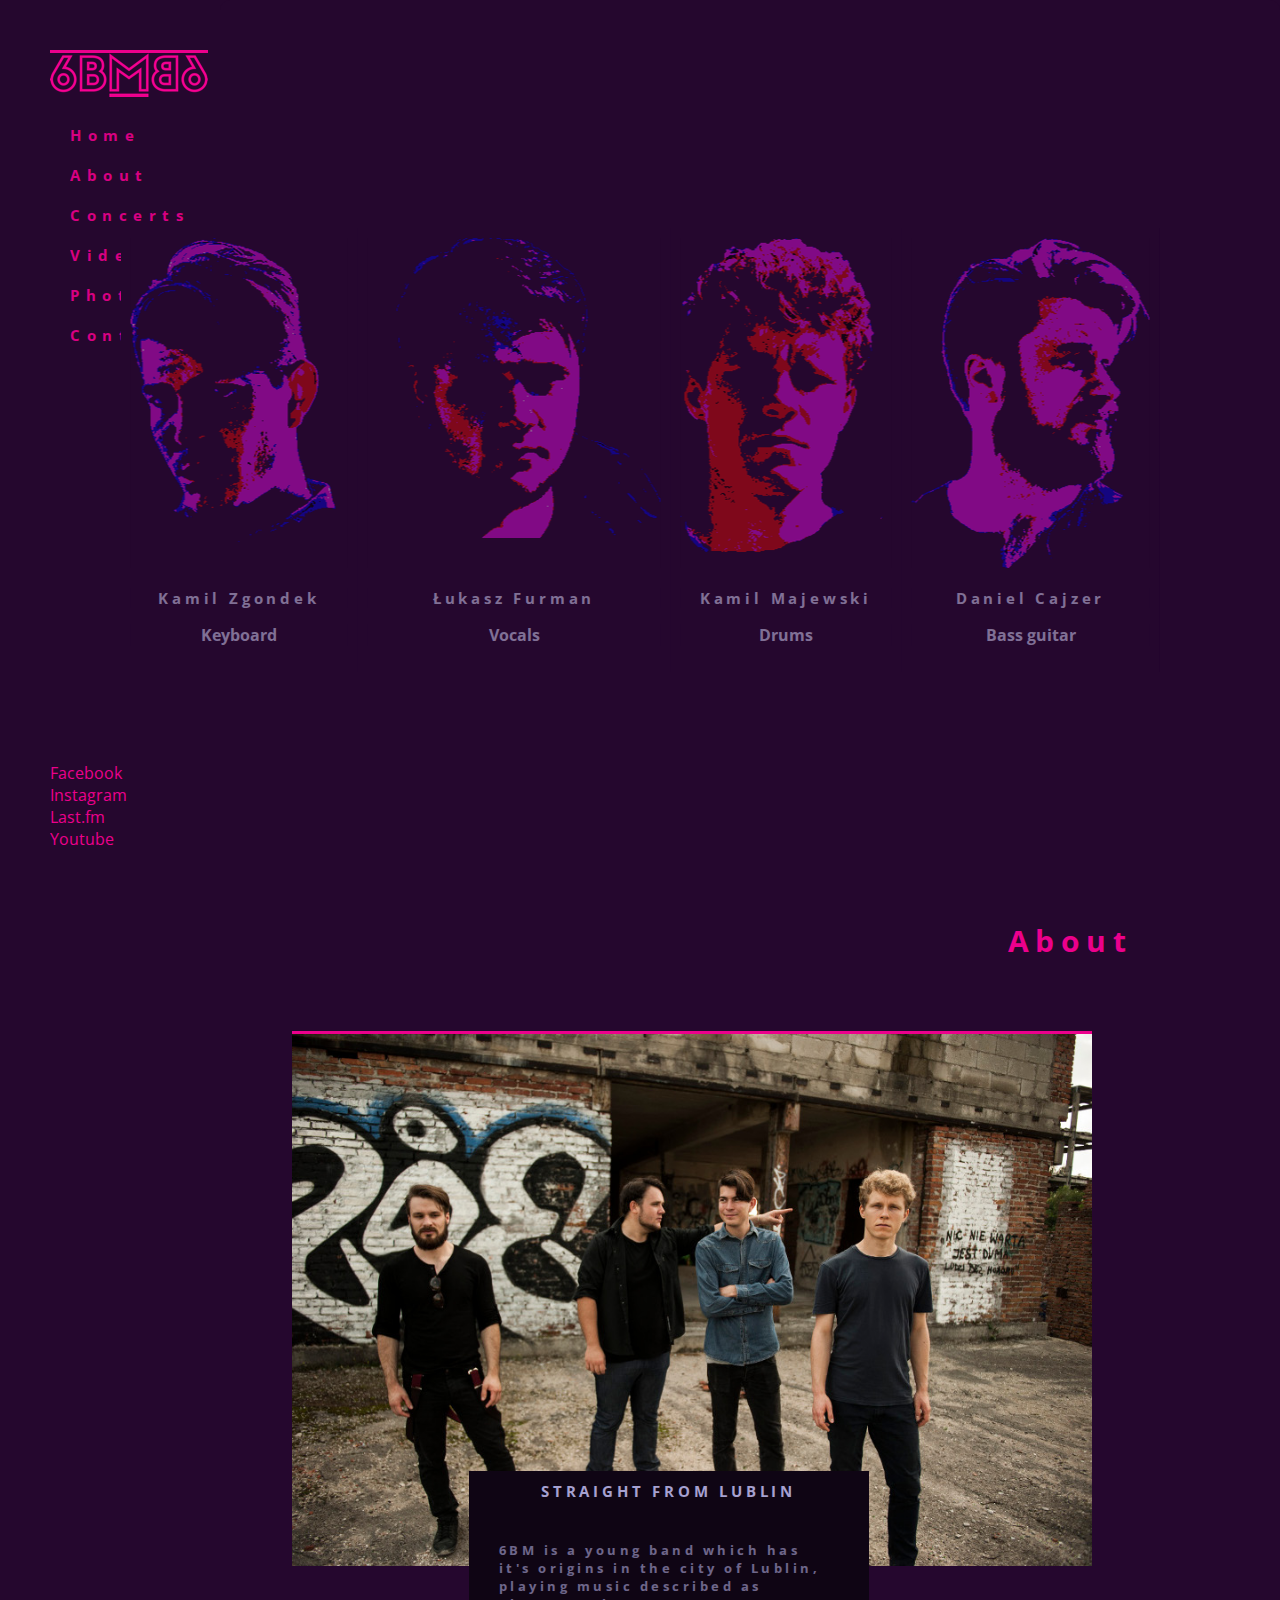
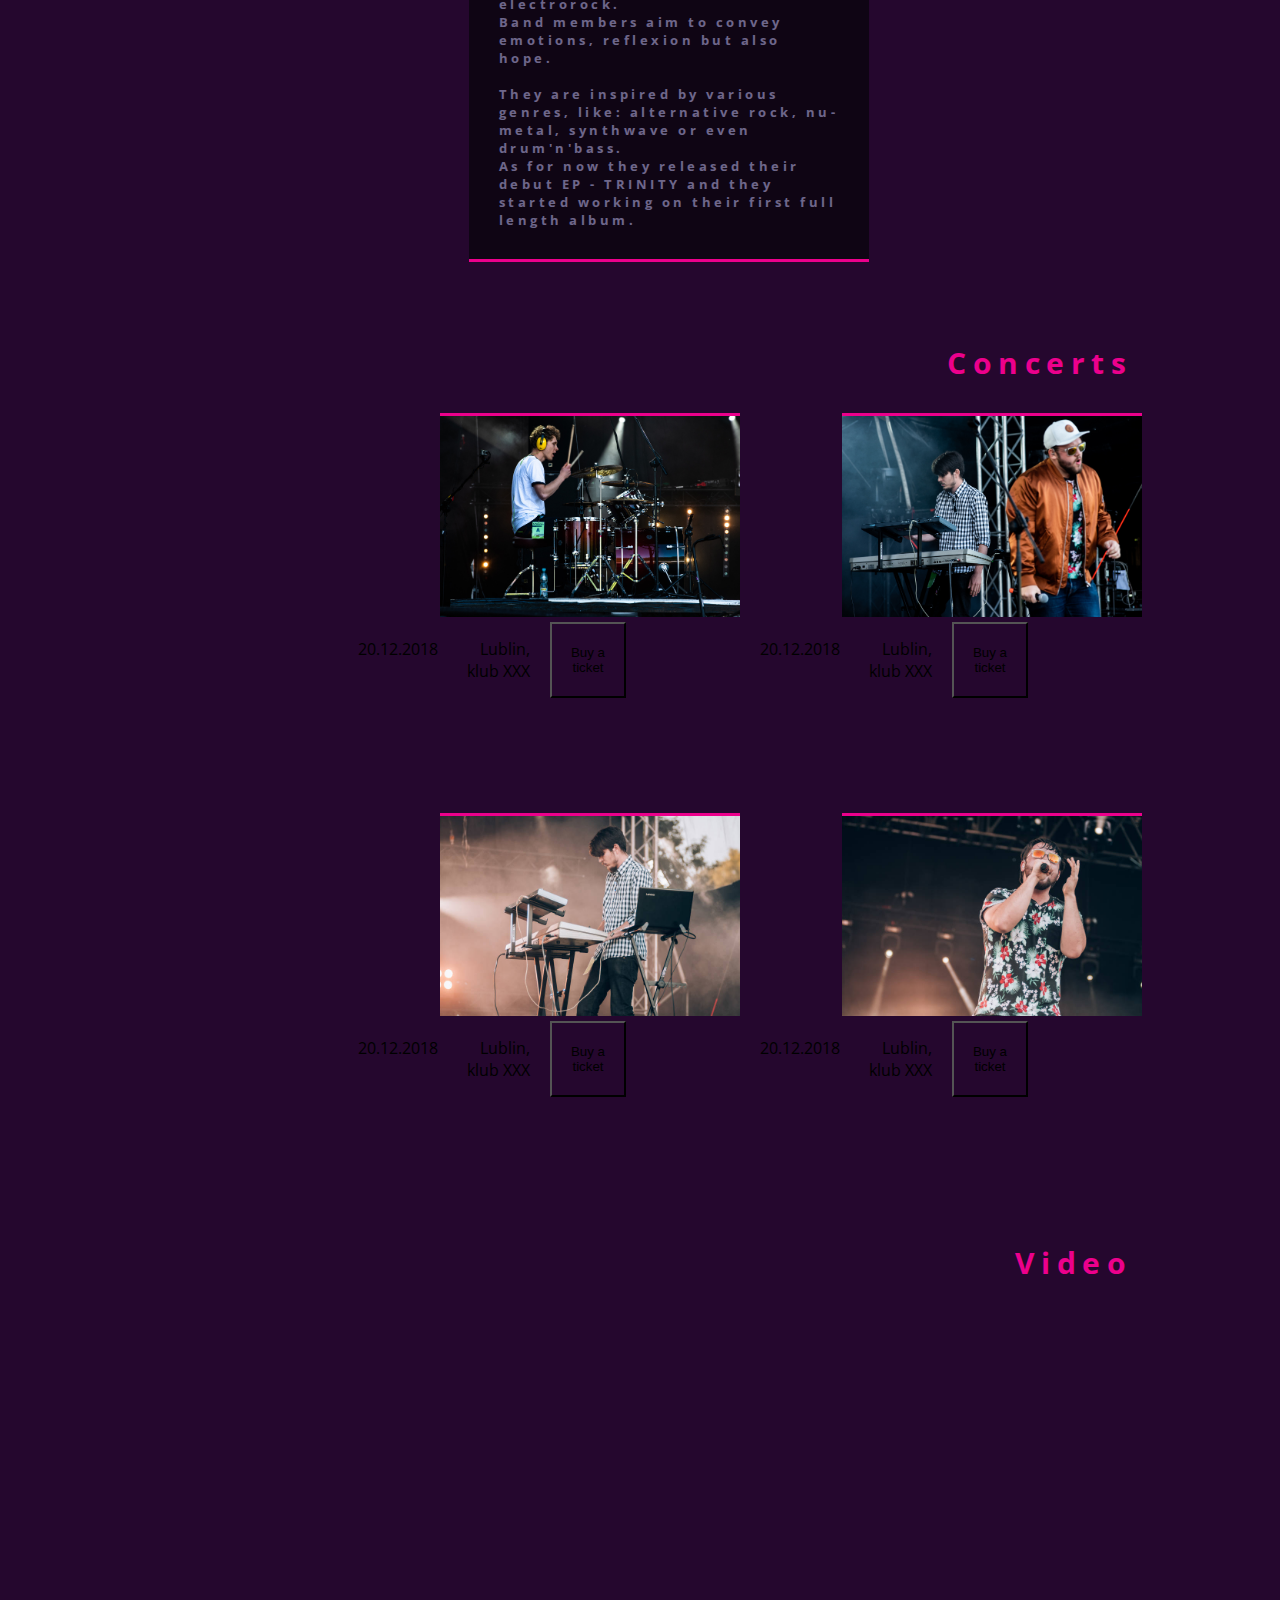
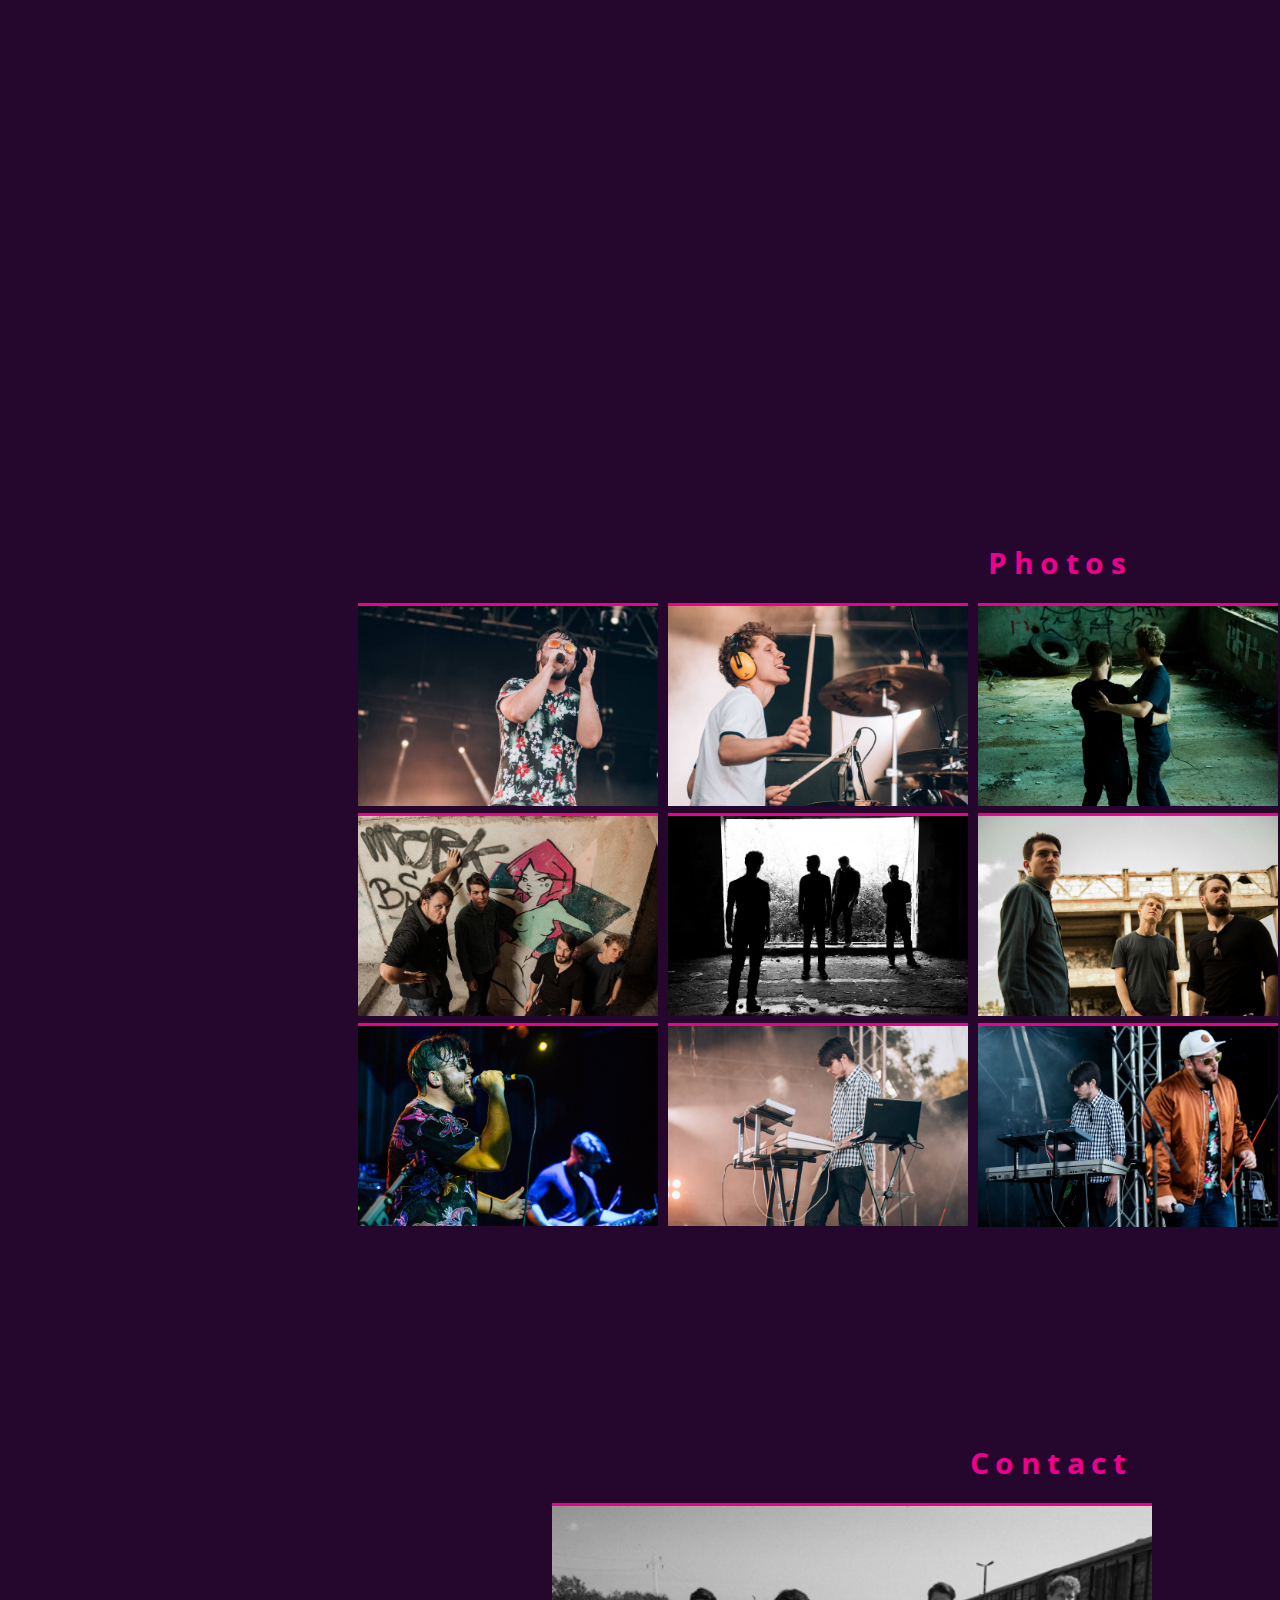
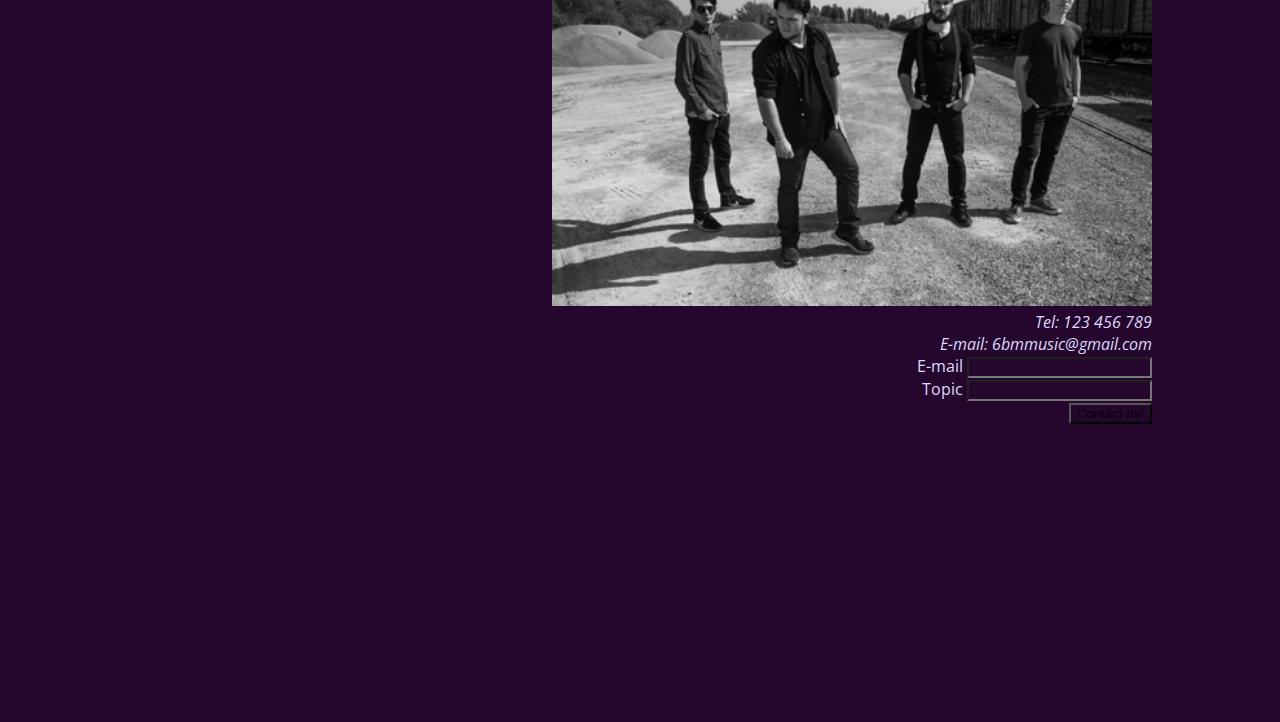
==== homework01/index.html @ e8e34215 "Add files via upload" ====
<!DOCTYPE html>
<html lang="en">
    <head>
        <meta charset="utf-8">
        <title>6BM Band Official Website</title>
        <link rel="stylesheet" type="text/css" href="./style.css" />
        <link href="https://fonts.googleapis.com/css?family=Open+Sans&display=swap" rel="stylesheet">
    </head>
    <body>
        <header class="page-header">
            <h1 class="page-brand">
                <img src="./images/logo.png" alt="6BM logo" />
            </h1>
            <nav class="page-navigation">
                <ul class="page-navigation__items">
                    <li class="page-navigation__item">
                        <a href="#home">Home</a>
                    </li>
                    <li class="page-navigation__item">
                        <a href="#about">About</a>
                    </li>
                    <li class="page-navigation__item">
                        <a href="#concerts">Concerts</a>
                    </li>
                    <li class="page-navigation__item">
                        <a href="#video">Video</a>
                    </li>
                    <li class="page-navigation__item">
                        <a href="#photos">Photos</a>
                    </li>
                    <li class="page-navigation__item">
                        <a href="#contact">Contact</a>
                    </li>
                </ul>
            </nav>
        </header>
        <main class="page-content">
            <section id="home" class="content-section">
                <!--
                    ZAGADNIENIE PONADPROGRAMOWE

                    Nagłówek 'Home' nie jest pokazany na projekcie graficznym, ale dobrą praktyką
                    jest umieszczanie nagłówków przy każdej głównej sekcji strony.
                    Pozwoli to na użytkownikom czytników ekranowych (np. osobom niewidomym lub niedowidzącym)
                    na zorientowanie się w strukturze naszej strony.
                    A żeby zachować wygląd strony adekwatny do projektu graficznego,
                    można utworzyć pomocniczą klasę CSS (np. 'screen-reader-only'),
                    która będzie ukrywała dany element dla standardowego użytkownika.

                    Należy jednak pamiętać, że ukrywanie elementów strony może obniżyć ranking
                    pozycjonowania twojej strony (SEO) i powinniśmy starać się umieszczać elementy nagłówkowe
                    w projekcie graficznym.
                    Dlatego też trzeba świadomie stosować to rozwiązanie i jeśli bardziej zależy nam na
                    pozycjonowaniu niż dostępności, wtedy możemy użyć więcej niż jeden znacznik <h1> i
                    używać go jako głównego nagłówka danych sekcji (w przypadku naszego projektu <h2>
                    zamienilibyśmy na <h1>, a <h3> na <h2>).
                -->
                <h2 class="content-section__header screen-reader-only">Home</h2>
                <ul class="band-members">
                    <li class="band-members__item">
                        <img class="band-members__image" src="./images/band-member01.png" alt="Image of stylized keyboard player's face" />
                        <p class="band-members__name">Kamil Zgondek</p>
                        <p class="band-members__desc">Keyboard</p>
                    </li>
                    <li class="band-members__item">
                        <img class="band-members__image" src="./images/band-member02.png" alt="Image of stylized vocalist's face" />
                        <p class="band-members__name">Łukasz Furman</p>
                        <p class="band-members__desc">Vocals</p>
                    </li>
                    <li class="band-members__item">
                        <img class="band-members__image" src="./images/band-member03.png" alt="Image of stylized drummer's face" />
                        <p class="band-members__name">Kamil Majewski</p>
                        <p class="band-members__desc">Drums</p>
                    </li>
                    <li class="band-members__item">
                        <img class="band-members__image" src="./images/band-member04.png" alt="Image of stylized bassist's face" />
                        <p class="band-members__name">Daniel Cajzer</p>
                        <p class="band-members__desc">Bass guitar</p>
                    </li>
                </ul>

            </section>
            <section id="about" class="content-section about-section">
                <h2 class="content-section__header">About</h2>
                <img src="./images/band01.jpg" alt="Image of band members standing at the construction site" class="bandpic"/>
                <div class="about-section__desc">
                    <h3 class="about-section__desc-header">Straight from Lublin</h3>
                    <p class="about-section__desc-details">
                        6BM is a young band which has it's origins in the city of Lublin, playing music described as electrorock.<br/>
                        Band members aim to convey emotions, reflexion but also hope.<br/><br/>
                        They are inspired by various genres, like: alternative rock, nu-metal, synthwave or even drum'n'bass.<br/>
                        As for now they released their debut EP - TRINITY and they started working on their first full length album.
                    </p>
                </div>
            </section>
            <section id="concerts" class="content-section">
                <h2 class="content-section__header">Concerts</h2>
                <div class="concerts">
                    <article class="concerts__item">
                        <img class="concerts__image" src="./images/band02_WiechnikMarcin.jpg" alt="Image of band drummer during a concert" />
                        <header class="concerts__info">
                            <p class="concerts__date">20.12.2018</p>
                            <p class="concerts__location">Lublin, klub XXX</p>
                            <button class="button">Buy a ticket</button>
                        </header>
                    </article>
                    <article class="concerts__item">
                        <img class="concerts__image" src="./images/band03_WiechnikMarcin.jpg" alt="Image of band vocalist and keyboard player during a concert" />
                        <header class="concerts__info">
                            <p class="concerts__date">20.12.2018</p>
                            <p class="concerts__location">Lublin, klub XXX</p>
                            <button class="button">Buy a ticket</button>
                        </header>
                    </article>
                    <article class="concerts__item">
                        <img class="concerts__image" src="./images/band04_JakubBodys.jpg" alt="Image of band keyboard player during a concert" />
                        <header class="concerts__info">
                            <p class="concerts__date">20.12.2018</p>
                            <p class="concerts__location">Lublin, klub XXX</p>
                            <button class="button">Buy a ticket</button>
                        </header>
                    </article>
                    <article class="concerts__item">
                        <img class="concerts__image" src="./images/band05_JakubBodys.jpg" alt="Image of band vocalist during a concert" />
                        <header class="concerts__info">
                            <p class="concerts__date">20.12.2018</p>
                            <p class="concerts__location">Lublin, klub XXX</p>
                            <button class="button">Buy a ticket</button>
                        </header>
                    </article>
                </div>
            </section>
            <section id="video" class="content-section">
                <h2 class="content-section__header">Video</h2>
                <iframe width="853" height="480" src="https://www.youtube.com/embed/AstRXh-vKNI?rel=0" frameborder="0" allow="autoplay; encrypted-media" allowfullscreen class="video"></iframe>
            </section>
            <section id="photos" class="content-section">
                <h2 class="content-section__header">Photos</h2>
                <ul class="gallery">
                    <li class="gallery__item">
                        <img class="gallery__image" src="./images/band05_JakubBodys.jpg" alt="Image of band vocalist during a concert" />
                    </li>
                    <li class="gallery__item">
                        <img class="gallery__image" src="./images/band06_JakubBodys.jpg" alt="Image of band drummer during a concert" />
                    </li>
                    <li class="gallery__item">
                        <img class="gallery__image" src="./images/band07.jpg" alt="Image of band members at the construction site" />
                    </li>
                    <li class="gallery__item">
                        <img class="gallery__image" src="./images/band08.jpg" alt="Image of band members posing against the wall with graffiti" />
                    </li>
                    <li class="gallery__item">
                        <img class="gallery__image" src="./images/band09.jpg" alt="Image of band members standing in the shadows" />
                    </li>
                    <li class="gallery__item">
                        <img class="gallery__image" src="./images/band10.jpg" alt="Image of band members standing at the construction site" />
                    </li>
                    <li class="gallery__item">
                        <img class="gallery__image" src="./images/band11.jpg" alt="Image of band vocalist during a concert" />
                    </li>
                    <li class="gallery__item">
                        <img class="gallery__image" src="./images/band04_JakubBodys.jpg" alt="Image of band keyboard player during a concert" />
                    </li>
                    <li class="gallery__item">
                        <img class="gallery__image" src="./images/band03_WiechnikMarcin.jpg" alt="Image of band vocalist and keyboard player during a concert" />
                    </li>
                </ul>
            </section>
            <section id="contact" class="content-section">
                <h2 class="content-section__header">Contact</h2>
                <img class="gallery__image_contact" src="./images/band12.jpg" alt="Image of band members posing next to a train" />
                <address>
                    Tel: 123 456 789<br/>
                    E-mail: 6bmmusic@gmail.com
                </address>
                <form class="form">
                    <div class="form__field">
                        <label class="form__label" for="email">E-mail</label>
                        <input class="form__input" type="email" name="email" id="email" required />
                    </div>
                    <div class="form__field">
                        <label class="form__label" for="topic">Topic</label>
                        <input class="form__input" type="text" name="topic" id="topic" required />
                    </div>
                    <div class="form__field">
                        <button class="button" type="submit">Contact us!</button>
                    </div>
                </form>
            </section>
        </main>
        <footer class="page-footer">
            <!--
                ZAGADNIENIE PONADPROGRAMOWE

                Podobnie jak wyżej, nagłówek jest utworzony dla użytku czytników ekranowych.
            -->
            <h2 class="screen-reader-only">Social media links</h2>
            <ul class="social-links">
                <li class="social-links__item">
                    <a class="social-links__link" href="http://facebook.com/">Facebook</a>
                </li>
                <li class="social-links__item">
                    <a class="social-links__link" href="http://instagram.com/">Instagram</a>
                </li>
                <li class="social-links__item">
                    <a class="social-links__link" href="http://last.fm/">Last.fm</a>
                </li>
                <li class="social-links__item">
                    <a class="social-links__link" href="http://youtube.com/">Youtube</a>
                </li>
            </ul>
        </footer>
    </body>
</html>
---- homework01/style.css ----
/*
Przeglądarki internetowe nadają znacznikom HTML wartości początkowe,
które się różnią w zależności od producenta (np. Chrome, Firefox, Opera, Internet Explorer, Microsoft Edge).
Dlatego popularną praktyką jest tworzenie tzw. resetów,
czyli plików CSS zawierających reguły, które nadpisują te wartości,
aby były one jednolite niezalenie od przeglądarki.

Więcej na ten temat: https://cssreset.com/what-is-a-css-reset/
*/

* {
    box-sizing: border-box;
    background-color: #25072E;
}

body {
    margin: 0;
    padding: 0;
    font-family: 'Open Sans', sans-serif;
}

h1, h2, h3 {
    margin: 0;
}

ul {
    list-style: none;
    margin: 0;
    padding: 0;
}

.content-section__header {
    color: #EC008C;
    font-family: 'Open Sans', sans-serif;
    font-size: 30px;
    letter-spacing: 6.5px;
    font-weight: bold;
    margin: 20px;
}
.page-content {
    display: flex;

    /*   flex-direction: row; */
    flex-direction: column;

    padding: 20px;
    border-radius: 10px;
}
a{color: #EC008C;}
a:link {text-decoration: none}
a:visited {text-decoration: none}
a:active {text-decoration: none}
a:hover {text-decoration: none}

.page-navigation__item {
    font-family: 'Open Sans', sans-serif;
    font-size: 15px;
    letter-spacing: 6.5px;
    font-weight: bold;
    margin: 20px;
    opacity: 90%;
}

.page-navigation__item:hover
{
 opacity: 100%;
}


.content-section {
    background-color: #25072E;
}

/*.content-section:nth-child(odd) {
    background-color: #25072E;

}*/


h1 {
    font-family: 'Open Sans', sans-serif;
    font-size: 28px;
    letter-spacing: 4.5px;
}

h2 {
    font-family: 'Open Sans', sans-serif;
    font-size: 15px;
    letter-spacing: 3.8px;
    font-weight: bold;
}


.band-members {
    display: flex;
    position: absolute;
    top: 50%;
    left: 50%;
    margin-right: -50%;
    transform: translate(-50%, -50%);
    font-weight: bold;
}

.band-members__image {
    border-top-style: none;
}
.band-members__item {
    flex-grow: 1;
    padding: 10px;
    text-align: center;
    opacity: 50%;

}

.band-members__name {
    font-family: 'Open Sans', sans-serif;
    font-size: 15px;
    letter-spacing: 3.8px;
    font-weight: bold;
    color: #DBD8FB;
}
.band-members__desc {
    font-family: 'Open Sans', sans-serif;
    color: #DBD8FB;
}

.band-members__item:hover {
    opacity: 100%;
}





img {
    border-top-style: solid;
    border-top-color: #EC008C;
}

.bandpic {
    position: relative;
    width: 800px;
    right: 60px;
    top: 50px;
}

.about-section__desc {
    background-color: #0f0514;
    position: relative;
    width: 400px;
    left: 15%;
    bottom: 60px;
    border-bottom-style: solid;
    border-bottom-color: #EC008C;
}

.about-section__desc-header {
    font-family: 'Open Sans', sans-serif;
    text-transform: uppercase;
    background-color: #0f0514;
    text-align: center;
    color: #CCC8FF;
    opacity: 0.8;
    font-size: 15px;
    font-weight: bold;
    letter-spacing: 3.8px;
    margin-top: 10px;
    padding: 10px;
}

.about-section__desc-details {
    font-family: 'Open Sans', sans-serif;
    text-align: left;
    background-color: #0f0514;
    color: #CCC8FF;
    opacity: 0.5;
    font-size: 13px;
    font-weight: bold;
    letter-spacing: 3.5px;
    margin:30px;
}
.concerts__image {
    width: 300px;
}
.concerts {
    display: grid;
    grid-template-columns: repeat(2, 1fr);
    grid-template-rows: repeat(2, 400px);
}

.concerts__item {
    padding: 10px;
}

.concerts__info {
    display: grid;
    gap: 20px;
    grid-template-columns: repeat(10, 1fr);
    width: 300px;
}

.concerts__date {
    grid-column: span 3;
    order: 1;
}

.concerts__location {
    grid-column: span 3;
    order: 2;
}

.button {
    grid-column: span 3;
    order: 3;
}


.gallery {
    display: grid;
    grid-template: repeat(3, 210px) / repeat(3, 310px);
}

.gallery__image {
    width: 300px;
}

.gallery__image_contact {
    width: 600px;
    grid-column: span 3;
    order: 1;
    right: 50%;

}
address{
    grid-column: span 7;
    order: 2;
    color: #DBD8FB;
}

.form {
    grid-column: span 3;
    order: 3;
    color: #DBD8FB;
}

.form__label {
    
}





/*
ZAGADNIENIE PONADPROGRAMOWE

Rekomendowany zestaw właściwości, które pozwalają na ukrycie tekstu w taki sposób,
że będzie niewidoczny do standardowego użytkownika, a czytniki ekranowe wciąż będą go czytać.

Więcej na ten temat: https://webaim.org/techniques/css/invisiblecontent/
*/
.screen-reader-only {
    position: absolute;
    left: -10000px;
    top: auto;
    width: 1px;
    height: 1px;
    overflow: hidden;
}

/*
Sekcja pomocnicza, aby zwizualizować pozycje głównych bloków strony. Będzie usunięta w następnych krokach.
*/
/*.page-header {
    background-color: #ffb1b1;
}

.page-content {
    background-color: #b0ffb0;
}

.page-footer {
    background-color: #7ba3ff;
}

.content-section {
    background-color: #ca9aca;
}
.content-section:nth-child(odd) {
    background-color: #e69fe6;
}*/
/*
Koniec sekcji pomocniczej
*/

/*
Ustawiając sekcje nagłówka i stopki w pozycji 'fixed' sprawiamy,
że niezależnie od pozycji paska przewijania elementy te będą znajdowały się
w tej samej pozycji względem okna przeglądarki.
Natomiast pozycję tę ustawiamy za pomocą parametrów 'top', 'bottom', 'right', 'left'.
*/
.page-header {
    position: fixed;
    top: 50px;
    left: 50px;
}

.page-footer {
    position: fixed;
    bottom: 50px;
    left: 50px;
}

/*
Lewy margines ustawiony na kontenerze z główną zawartością strony sprawia,
że nie będzie ona nachodzić na nagłówek i stopkę niezależnie od pozycji paska przewijania.
Na projekcie graficznym sekcja menu ma szerokość około 170px i jest oddalona od krawędzi ekranu
o 50px, więc można założyć, że 220px marginesu będzie wartością stosunkowo bezpieczną.
Z kolei spady (padding) nadane na kontener wyznaczają minimalną odległość, na jaką będzie oddalona
treść strony od otaczających ją granic kontenera (wartość "0 10%" jest
skrótem od padding-top: 0, padding-bottom: 0, padding-left: 10%, padding-right: 10%).
Właściwość "text-align: right" przykleja zawartość do prawej strony
(oddziałuje na elementy, które są elementami inline'owymi, np. tekst, znaczniki <a>, <span> czy elementy z nadanym stylem "display: inline-block").
*/
.page-content {
    margin-left: 220px;
    padding: 0 10%;
    text-align: right;
}

/*
Projekt graficzny zakłada, że każda sekcja strony będzie wypełniać całą wysokość okna przeglądarki
lub więcej, jeśli zawartość danej sekcji jest wyższa. Dlatego świetnym rozwiązaniem
będzie użycie jednostki "vh", która oznacza 1% wysokości okna przeglądarki z właściwością "min-height",
która wymusza wysokość elementu na zadaną wartość lub wyższą.
*/
.content-section {
    min-height: 100vh;
}
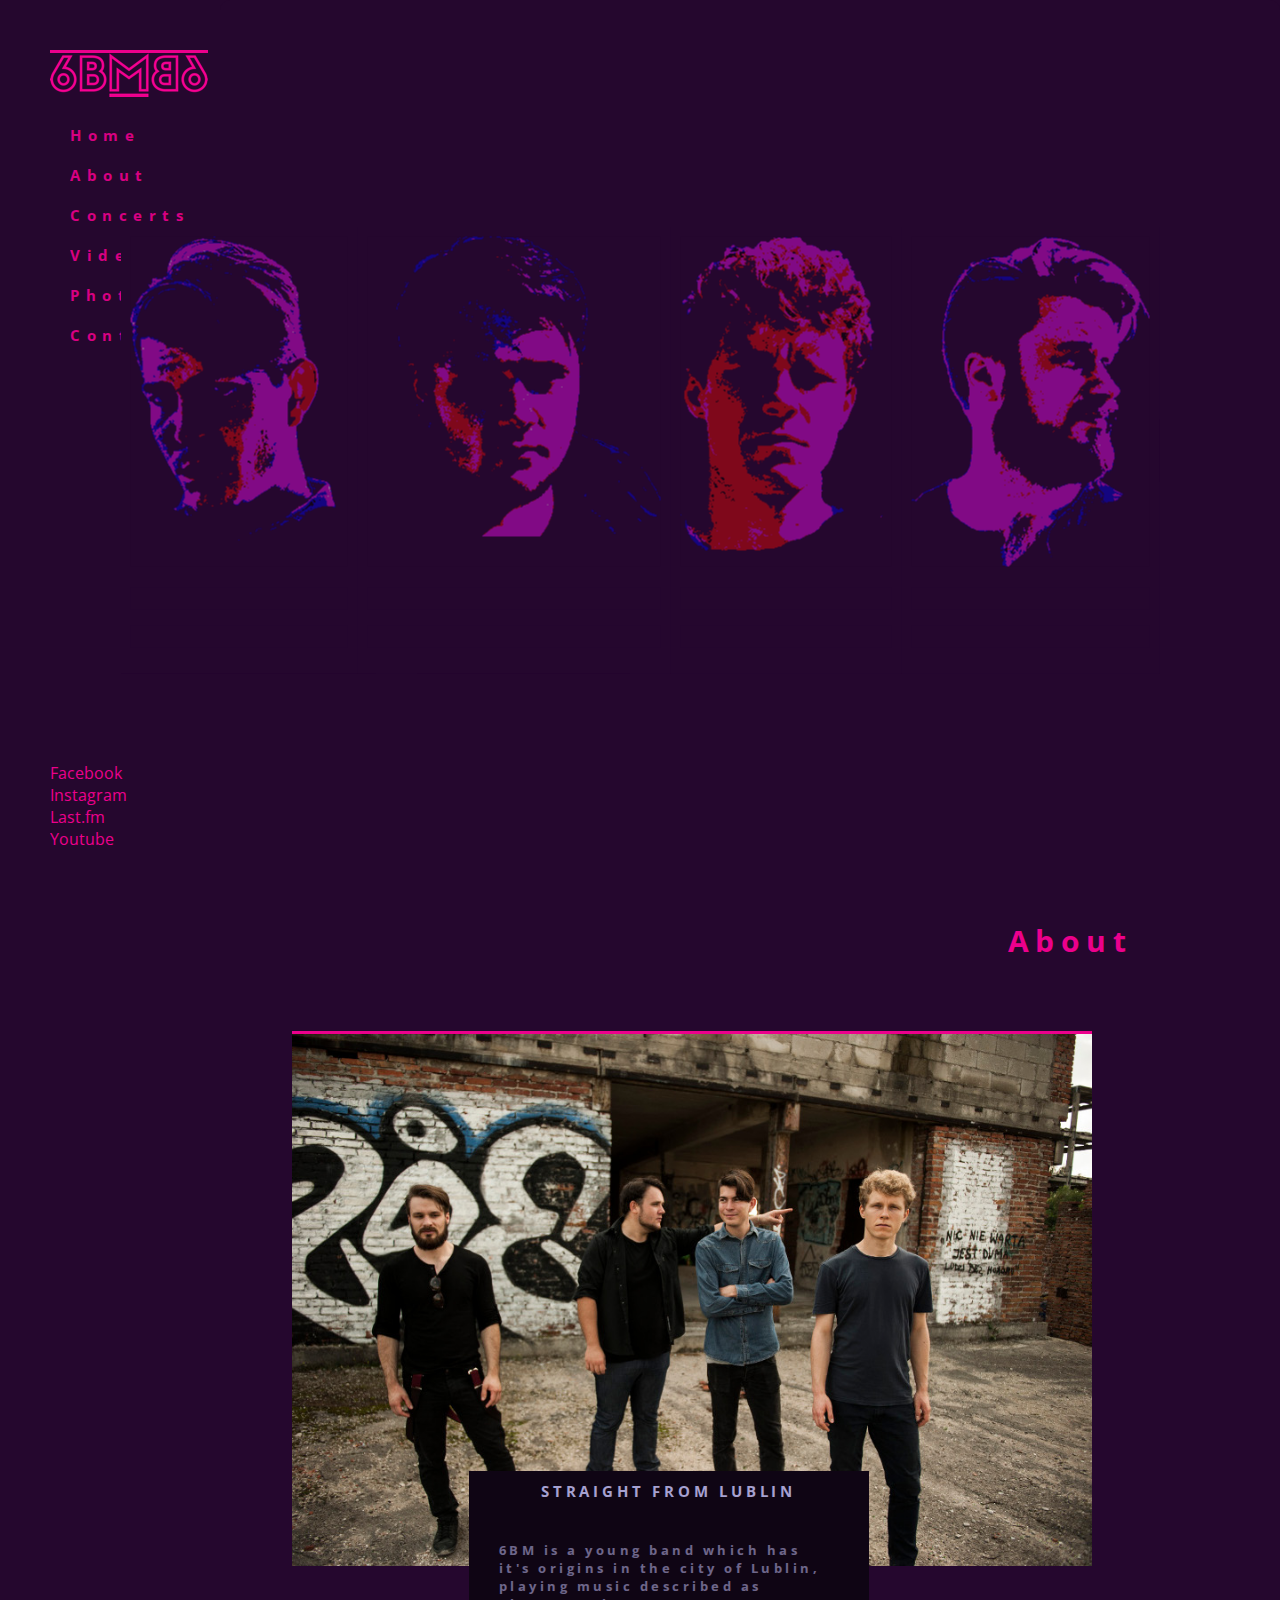
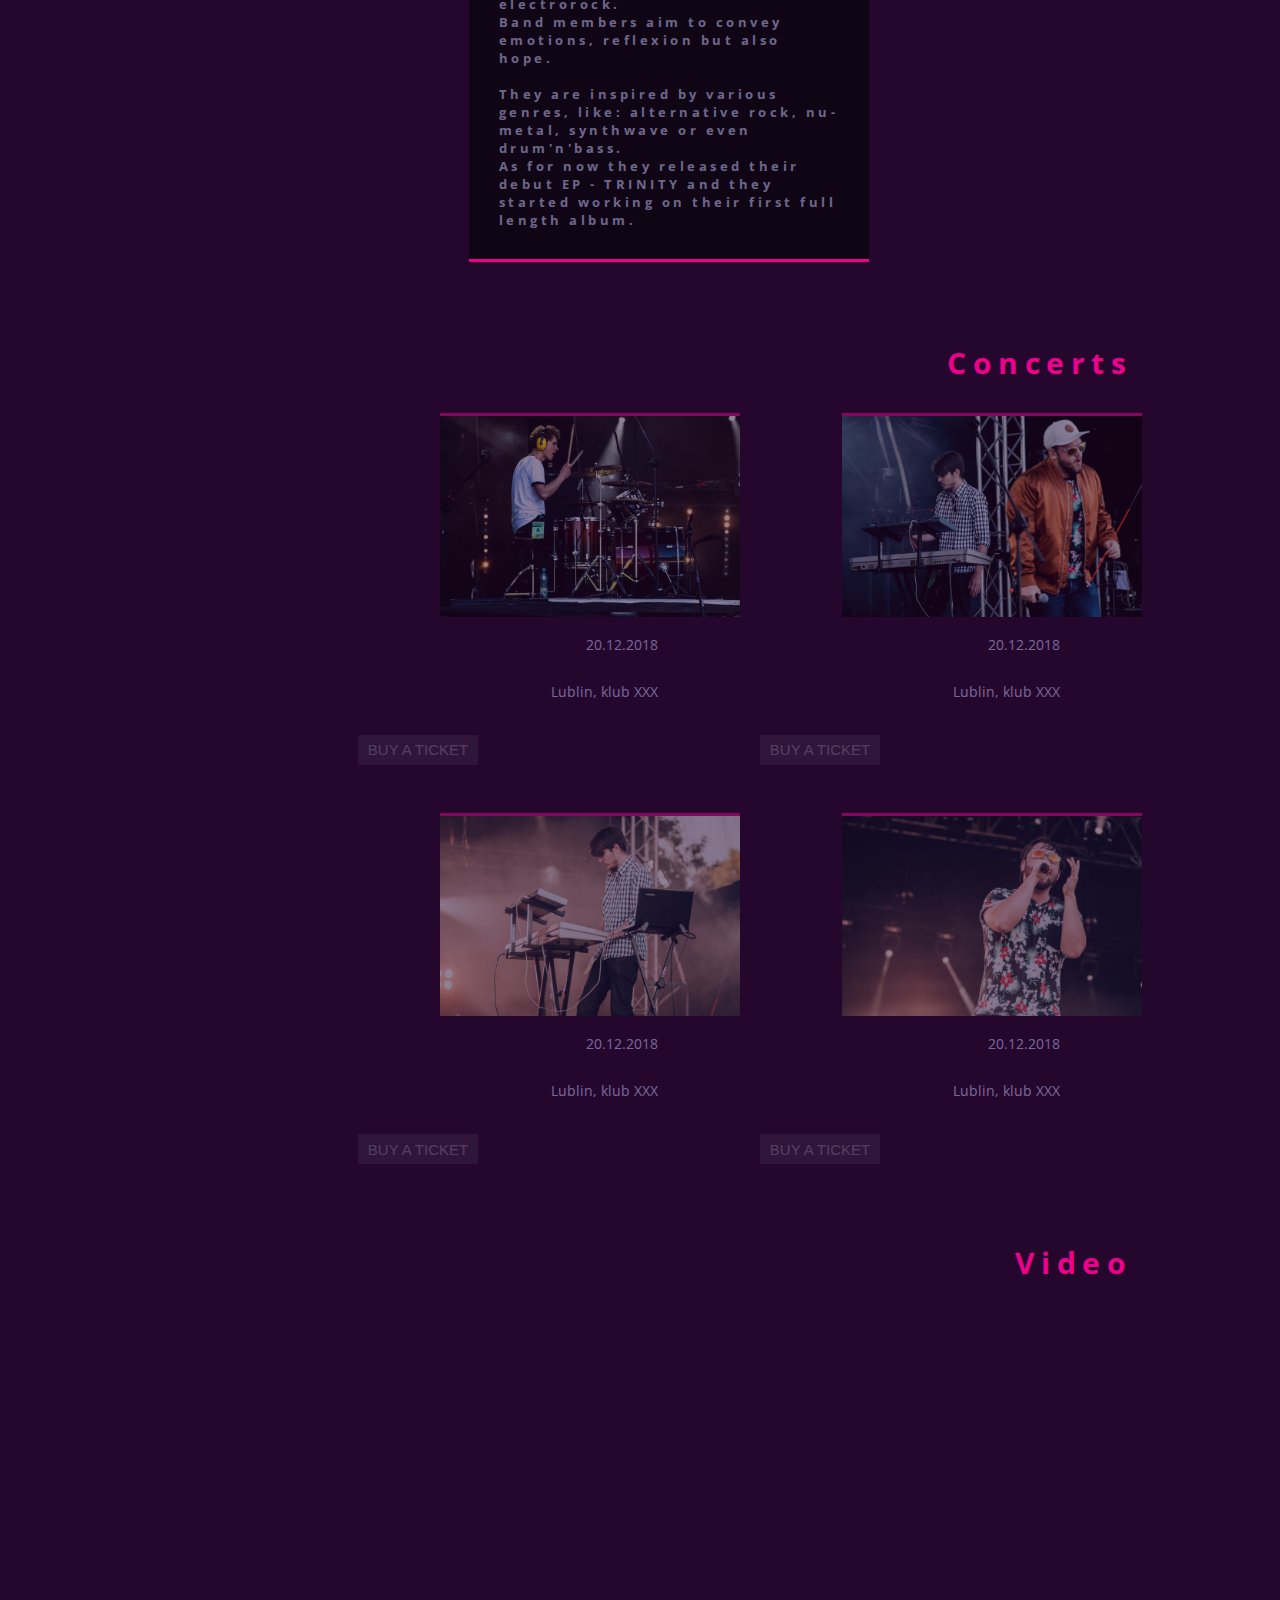
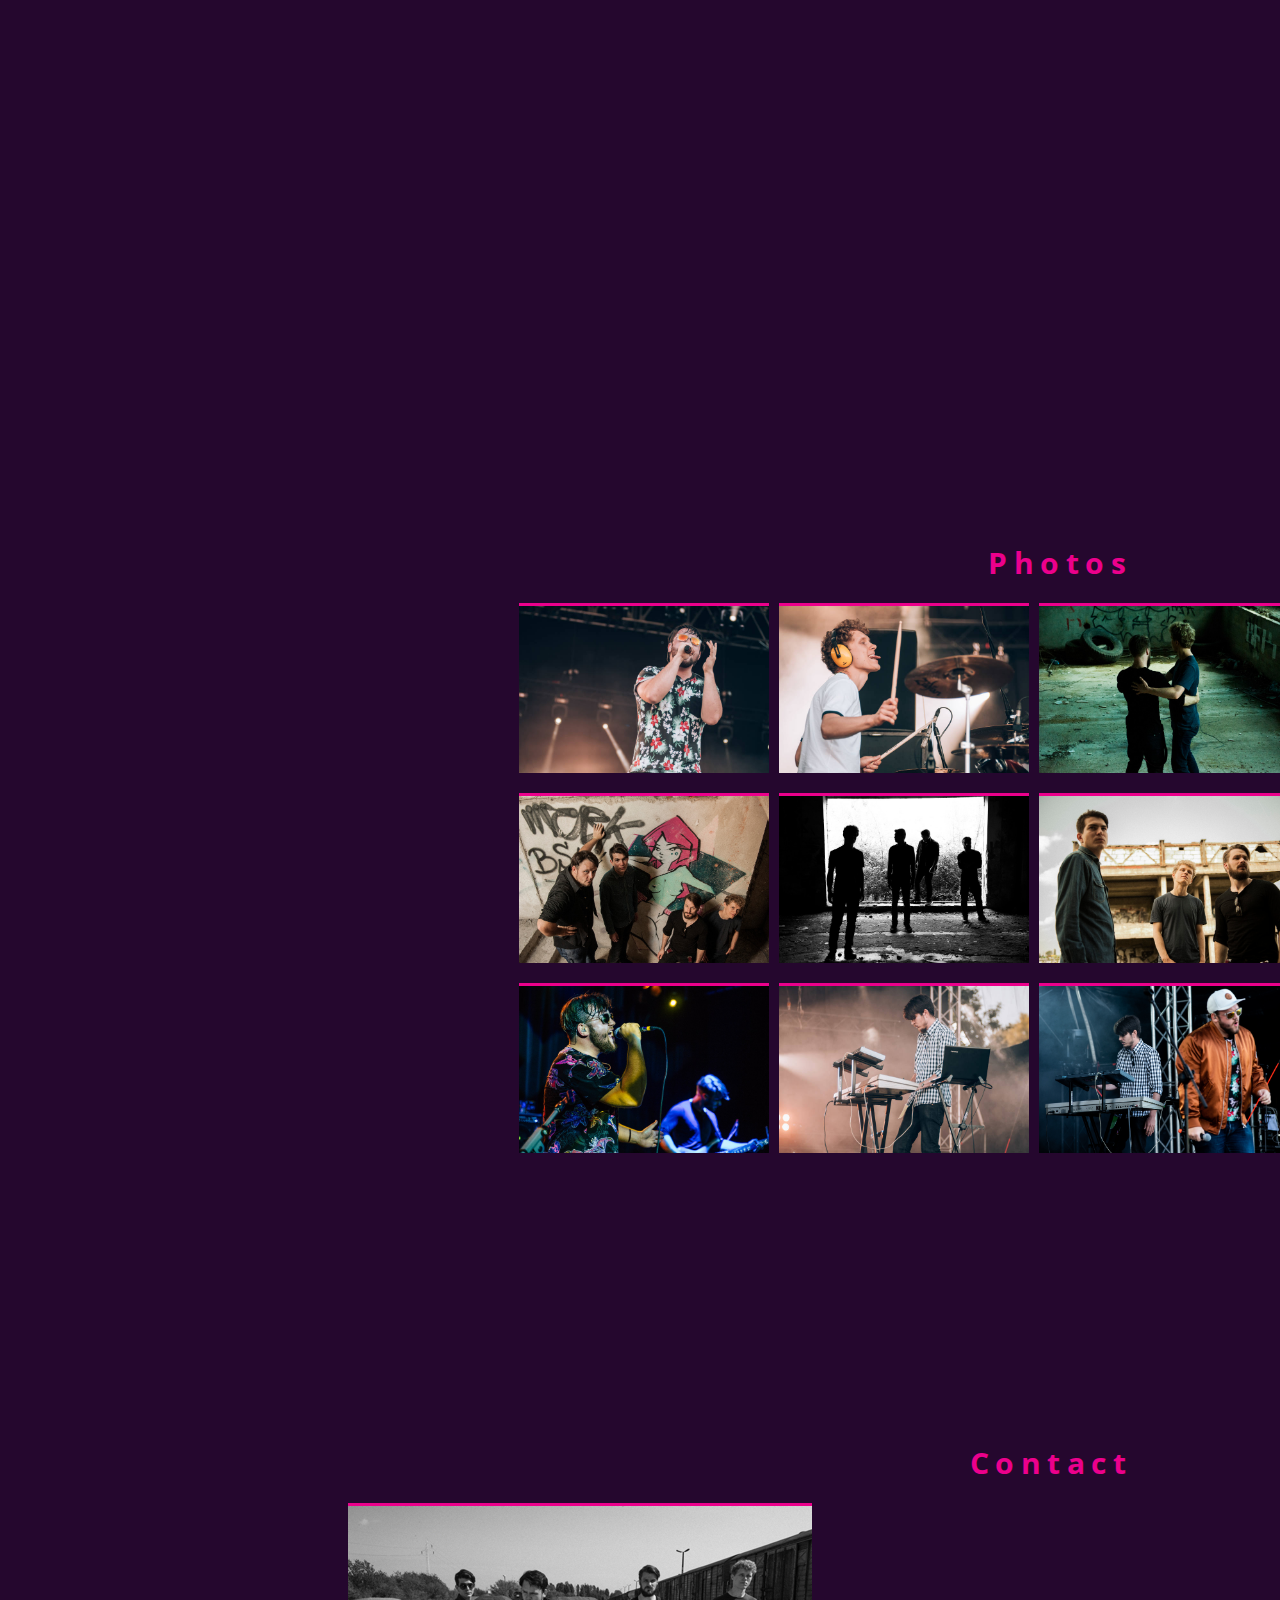
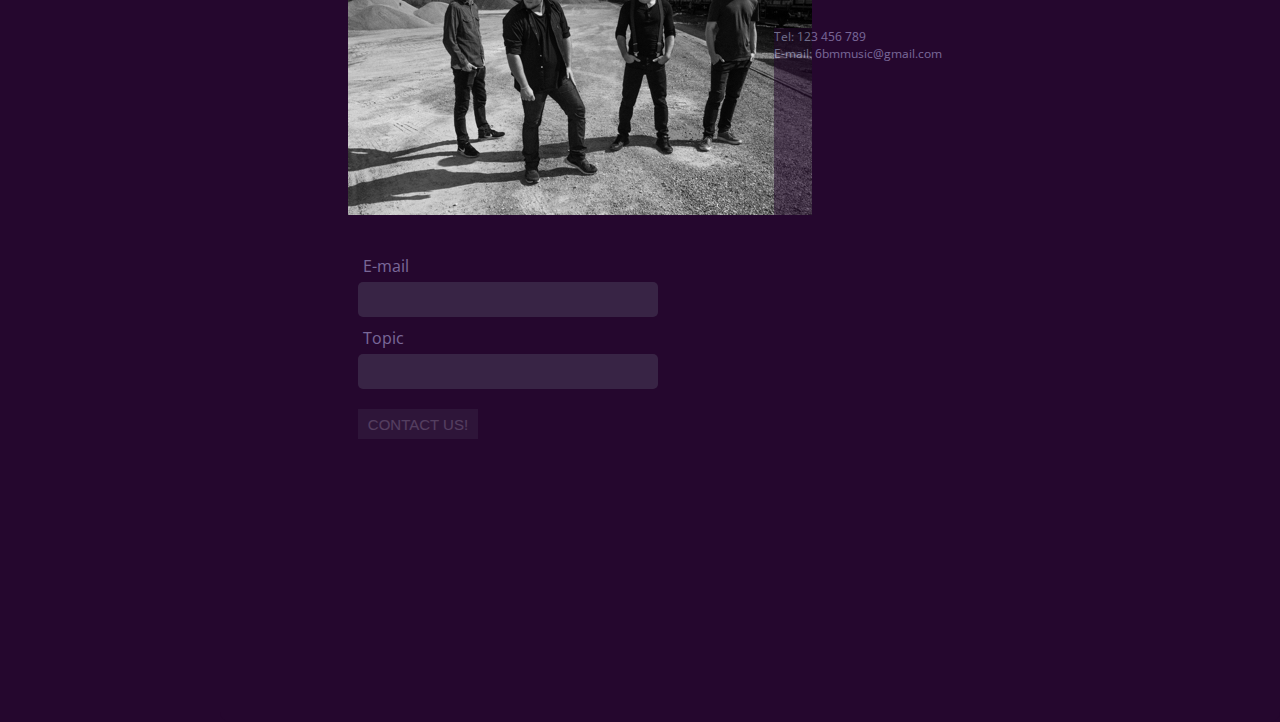
==== commit e15c8c4f: "Little better" ====
--- a/homework01/index.html
+++ b/homework01/index.html
@@ -168,24 +168,26 @@
             </section>
             <section id="contact" class="content-section">
                 <h2 class="content-section__header">Contact</h2>
-                <img class="gallery__image_contact" src="./images/band12.jpg" alt="Image of band members posing next to a train" />
-                <address>
+                <section class="contact_section">
+                    <img class="gallery__image_contact" src="./images/band12.jpg" alt="Image of band members posing next to a train" />
+                    <address class="contact_item">
                     Tel: 123 456 789<br/>
                     E-mail: 6bmmusic@gmail.com
-                </address>
-                <form class="form">
-                    <div class="form__field">
-                        <label class="form__label" for="email">E-mail</label>
-                        <input class="form__input" type="email" name="email" id="email" required />
-                    </div>
-                    <div class="form__field">
-                        <label class="form__label" for="topic">Topic</label>
-                        <input class="form__input" type="text" name="topic" id="topic" required />
-                    </div>
-                    <div class="form__field">
-                        <button class="button" type="submit">Contact us!</button>
-                    </div>
-                </form>
+                    </address>
+                    <form class="form">
+                        <div class="form__field">
+                            <label class="form__label" for="email">E-mail</label>
+                            <input class="form__input" type="email" name="email" id="email" required />
+                        </div>
+                        <div class="form__field">
+                            <label class="form__label" for="topic">Topic</label>
+                            <input class="form__input" type="text" name="topic" id="topic" required />
+                        </div>
+                        <div class="form__field">
+                            <button class="button" type="submit">Contact us!</button>
+                        </div>
+                    </form>
+                </section>
             </section>
         </main>
         <footer class="page-footer">
--- a/homework01/style.css
+++ b/homework01/style.css
@@ -109,23 +109,17 @@
     padding: 10px;
     text-align: center;
     opacity: 50%;
-
-}
-
-.band-members__name {
+    text-indent: 0;
+    color: #25072E;
+}
+
+.band-members__item:hover {
+    opacity: 100%;
     font-family: 'Open Sans', sans-serif;
     font-size: 15px;
     letter-spacing: 3.8px;
     font-weight: bold;
     color: #DBD8FB;
-}
-.band-members__desc {
-    font-family: 'Open Sans', sans-serif;
-    color: #DBD8FB;
-}
-
-.band-members__item:hover {
-    opacity: 100%;
 }
 
 
@@ -190,62 +184,129 @@
 
 .concerts__item {
     padding: 10px;
+    color: #CCC8FF;
+    opacity: 0.5;
+    font-style: normal;
+    font-size: 14px;
+    letter-spacing: 3.8;
 }
 
 .concerts__info {
+    display: flex;
+/*   flex-direction: row; */
+  flex-direction: column;
+    
+    grid-template-columns: repeat(10, 1fr);
+    width: 300px;
+}
+
+.concerts__date {
+    grid-column: span ;
+    order: 1;
+}
+
+.concerts__location {
+    grid-column: span 10;
+    order: 2;
+}
+
+.button {
+    grid-column: span 3;
+    order: 3;
+}
+
+.video {
+    border-top-style: solid;
+    border-top-color: #EC008C;
+}
+
+.gallery {
+    display: grid;
+    grid-template: repeat(3, 190px) / repeat(3, 260px);
+    position: relative;
+    left: 20%;
+}
+
+.gallery__image {
+    width: 250px;
+}
+  
+.contact_section {
     display: grid;
     gap: 20px;
     grid-template-columns: repeat(10, 1fr);
-    width: 300px;
-}
-
-.concerts__date {
-    grid-column: span 3;
+}
+
+.gallery__image_contact {
+    grid-column: span 6;
     order: 1;
-}
-
-.concerts__location {
+
+}
+address{
+    color: #CCC8FF;
+    opacity: 0.5;
+    font-style: normal;
+    font-size: 12px;
+    letter-spacing: 3.8;
+    text-align: left;
+    font-family: 'Open Sans', sans-serif;
+
     grid-column: span 3;
     order: 2;
-}
-
-.button {
+    position: relative;
+    top: 40%;
+    right: 30%;
+}
+
+.form {
+    color: #CCC8FF;
+    opacity: 0.5;
+    font-style: normal;
+    font-size: 14px;
+    letter-spacing: 3.8;
+    text-align: left;
+    display: flex;
+    padding: 10px;
+    font-family: 'Open Sans', sans-serif;
     grid-column: span 3;
     order: 3;
-}
-
-
-.gallery {
-    display: grid;
-    grid-template: repeat(3, 210px) / repeat(3, 310px);
-}
-
-.gallery__image {
+    flex-direction: column;
+}
+
+.form__label {
+    font-style: normal;
+    font-size: 16px;
+    letter-spacing: 3.8;
+    text-align: left;
+    font-family: 'Open Sans', sans-serif;
+    margin: 5px;
+    margin-top: 10px;
+    display: flex;
+}
+
+.form__input {
+    border-style: none;
+    padding: 10px;
+    border-radius: 5px;
     width: 300px;
-}
-
-.gallery__image_contact {
-    width: 600px;
-    grid-column: span 3;
-    order: 1;
-    right: 50%;
-
-}
-address{
-    grid-column: span 7;
-    order: 2;
-    color: #DBD8FB;
-}
-
-.form {
-    grid-column: span 3;
-    order: 3;
-    color: #DBD8FB;
-}
-
-.form__label {
-    
-}
+    background-color: rgba(95, 93, 114, 0.685);
+}
+
+.button {
+    color: rgb(227, 226, 248);
+    background-color: rgba(95, 93, 114, 0.685);
+    opacity: 0.5;
+    font-style: normal;
+    font-size: 15px;
+    letter-spacing: 3.8;
+    text-align: center;
+    margin-top: 20px;
+    border-style: none;
+    text-transform: uppercase;
+    width: 120px;
+    height: 30px;
+}
+
 
 
 
@@ -336,4 +397,5 @@
 */
 .content-section {
     min-height: 100vh;
-}+}
+
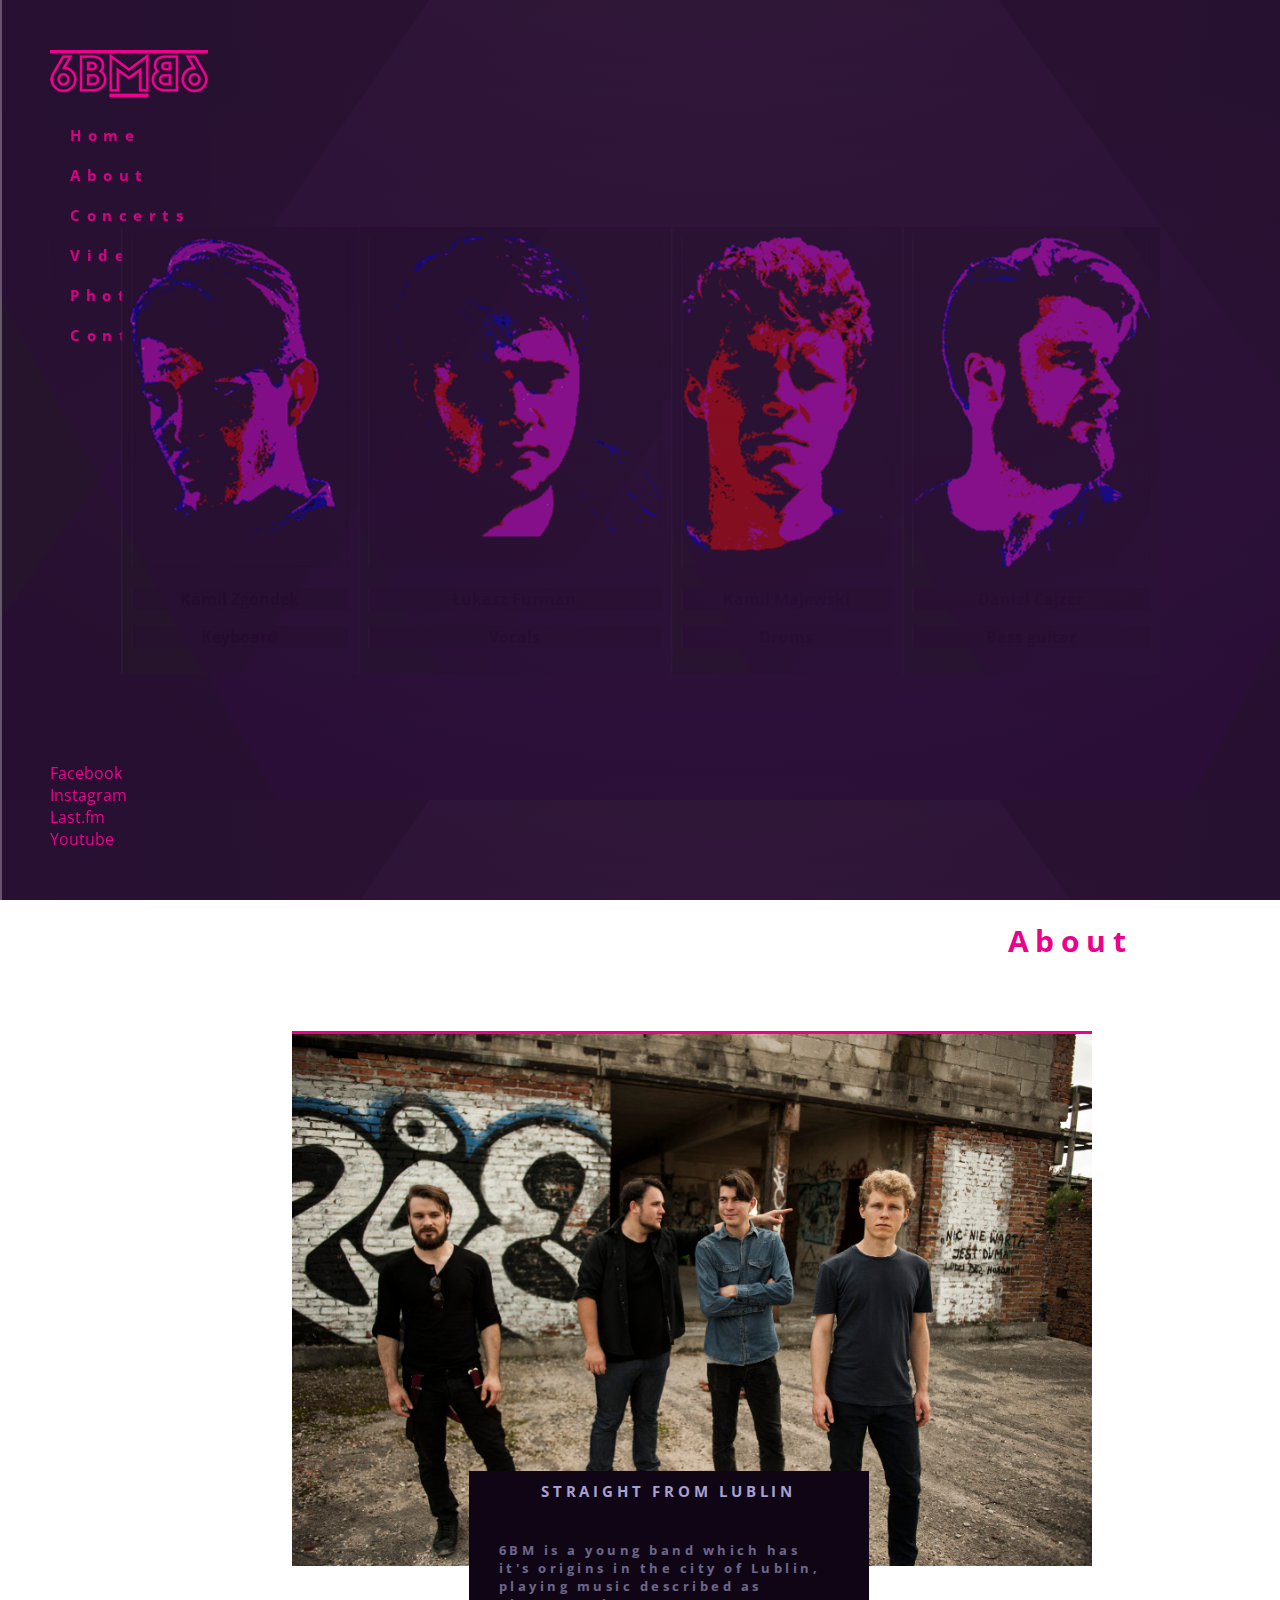
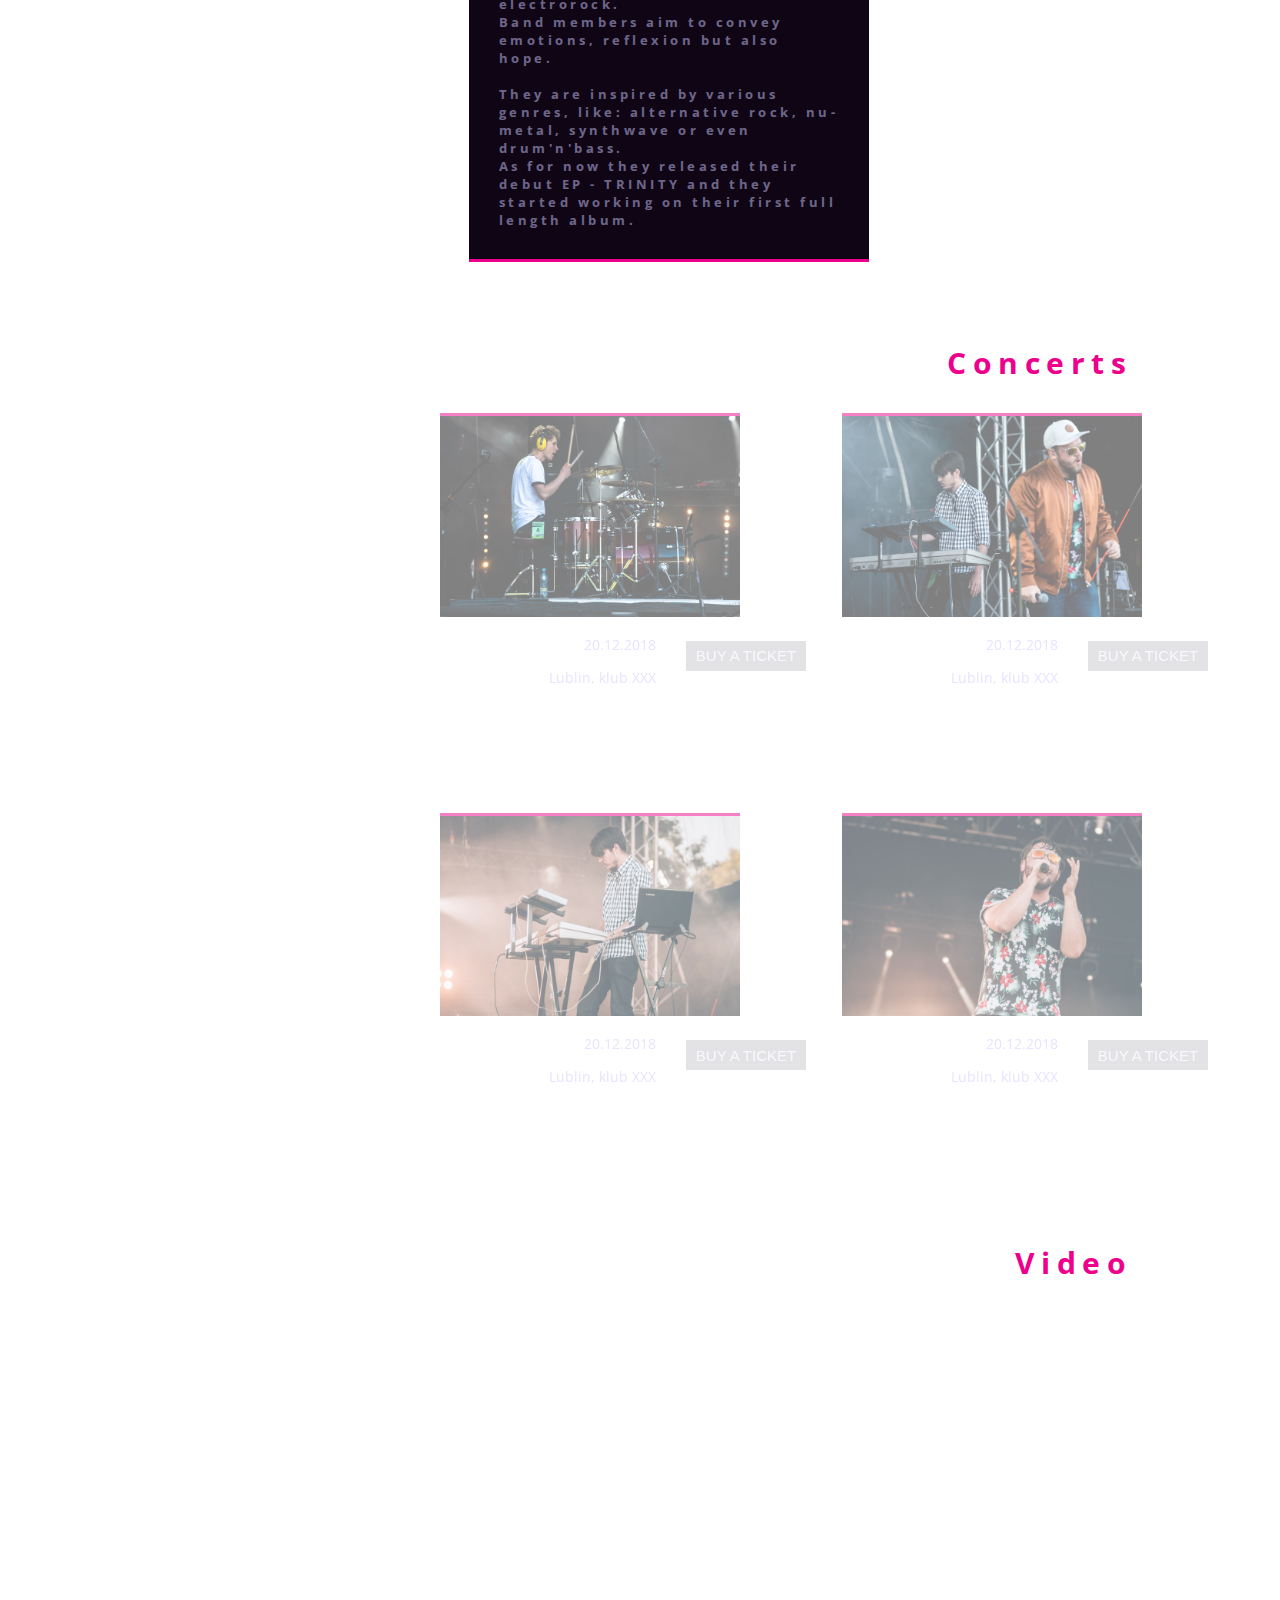
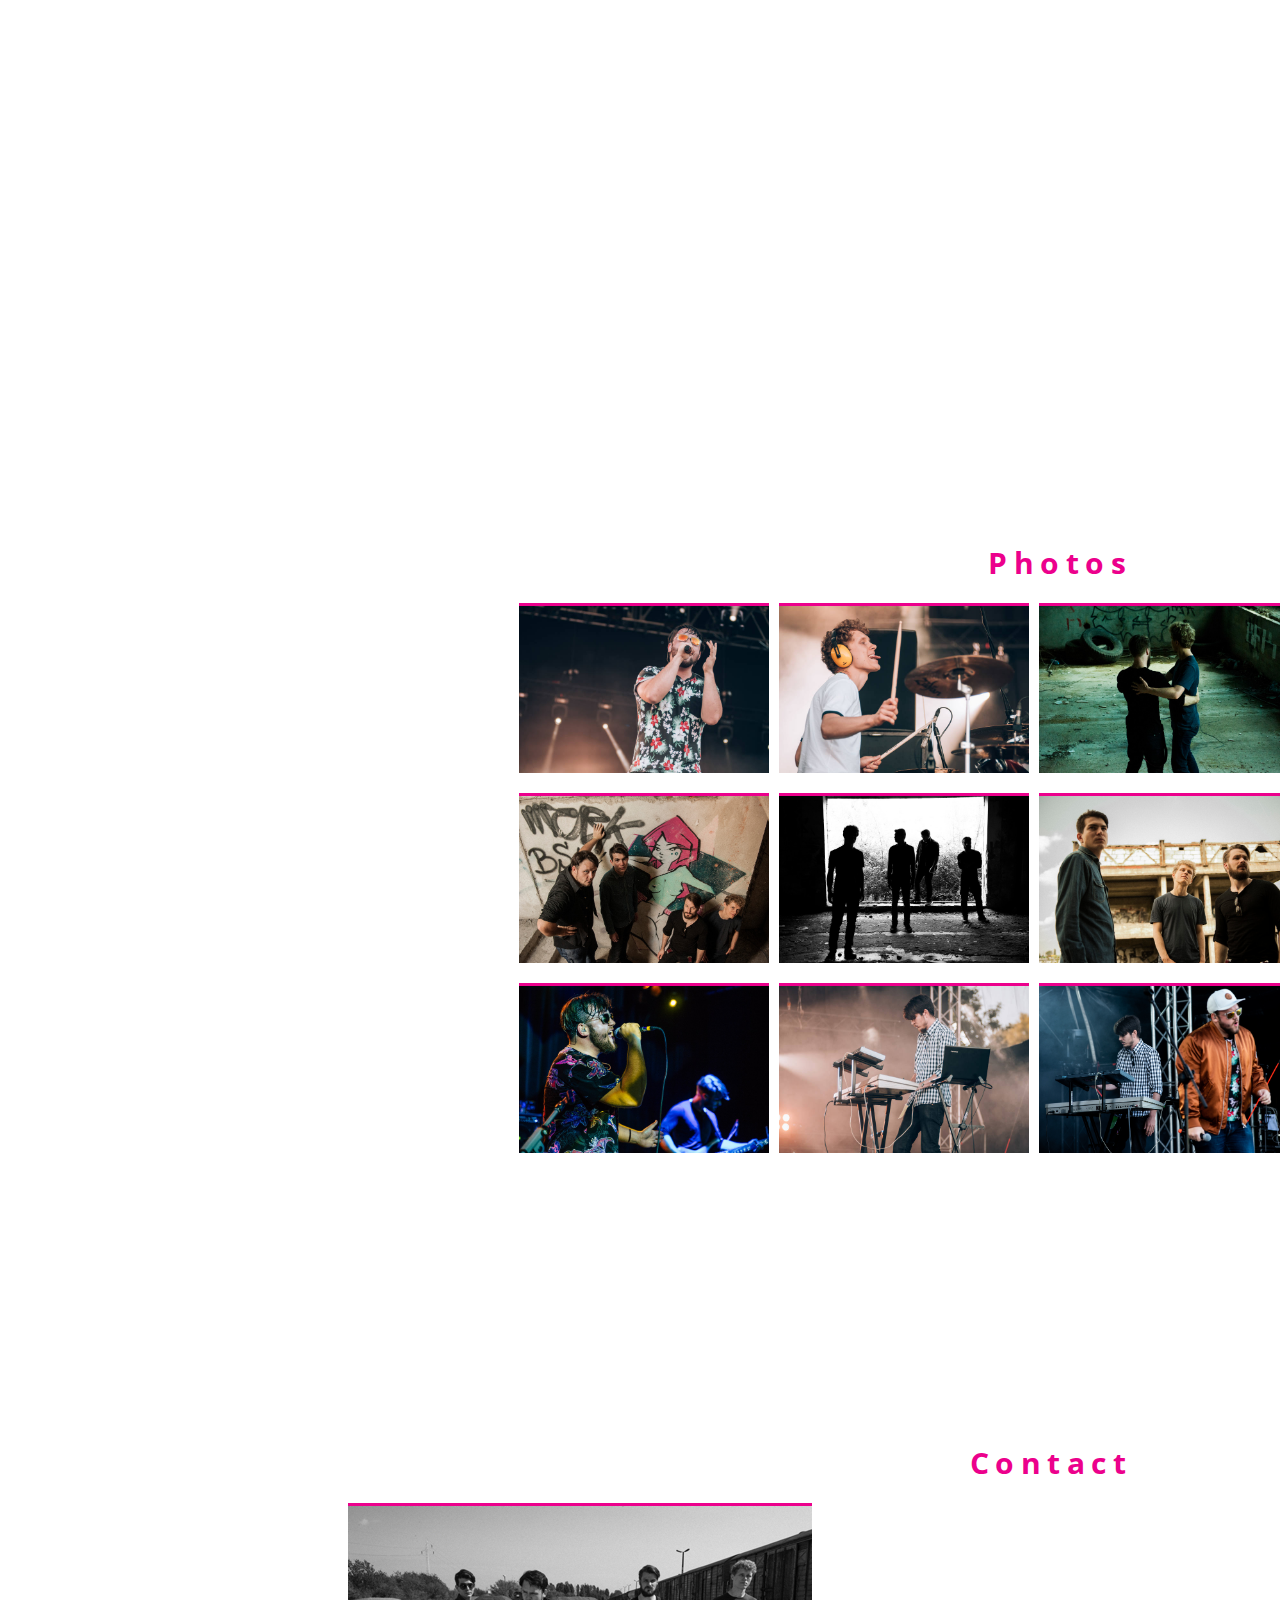
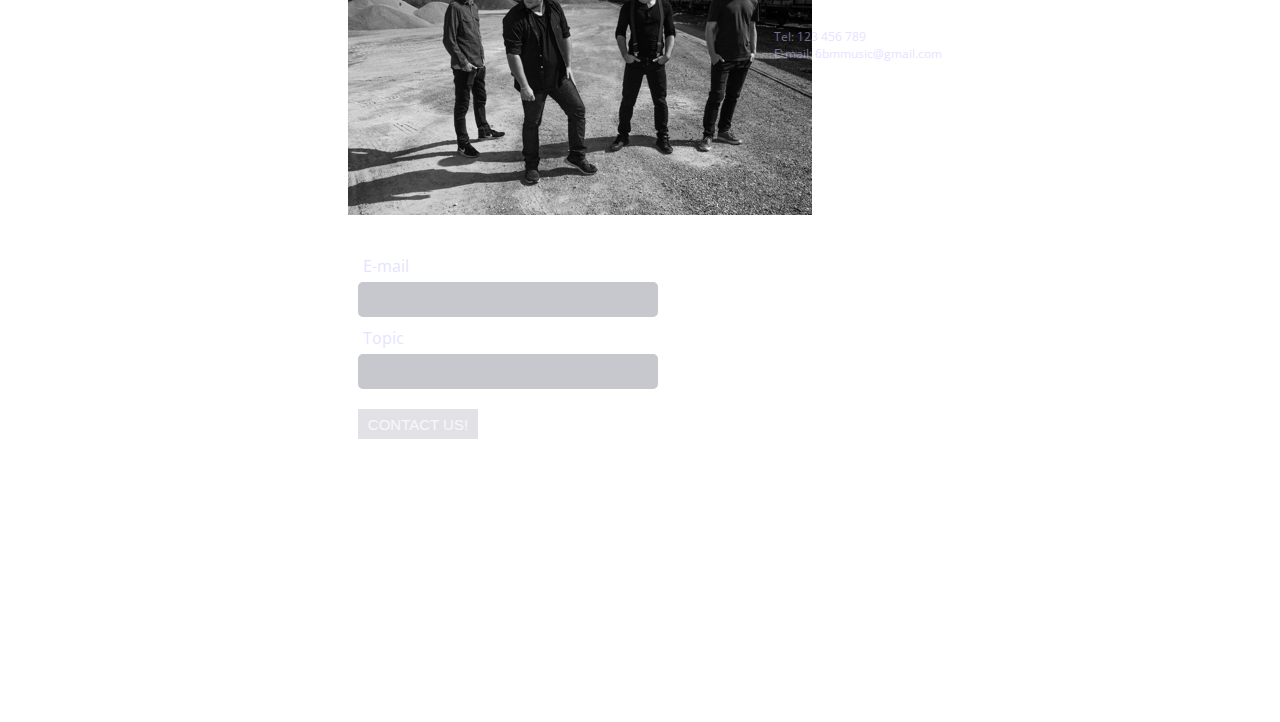
==== commit d52ceaa6: "Background, buttons, etc" ====
--- a/homework01/index.html
+++ b/homework01/index.html
@@ -99,32 +99,40 @@
                     <article class="concerts__item">
                         <img class="concerts__image" src="./images/band02_WiechnikMarcin.jpg" alt="Image of band drummer during a concert" />
                         <header class="concerts__info">
-                            <p class="concerts__date">20.12.2018</p>
-                            <p class="concerts__location">Lublin, klub XXX</p>
+                            <div class="concert__info_text">
+                                <p class="concerts__date">20.12.2018</p>
+                                <p class="concerts__location">Lublin, klub XXX</p>
+                            </div>
                             <button class="button">Buy a ticket</button>
                         </header>
                     </article>
                     <article class="concerts__item">
                         <img class="concerts__image" src="./images/band03_WiechnikMarcin.jpg" alt="Image of band vocalist and keyboard player during a concert" />
                         <header class="concerts__info">
-                            <p class="concerts__date">20.12.2018</p>
-                            <p class="concerts__location">Lublin, klub XXX</p>
+                            <div class="concert__info_text"> 
+                                <p class="concerts__date">20.12.2018</p>
+                                <p class="concerts__location">Lublin, klub XXX</p>
+                            </div>
                             <button class="button">Buy a ticket</button>
                         </header>
                     </article>
                     <article class="concerts__item">
                         <img class="concerts__image" src="./images/band04_JakubBodys.jpg" alt="Image of band keyboard player during a concert" />
                         <header class="concerts__info">
-                            <p class="concerts__date">20.12.2018</p>
-                            <p class="concerts__location">Lublin, klub XXX</p>
+                            <div class="concert__info_text">
+                                <p class="concerts__date">20.12.2018</p>
+                                <p class="concerts__location">Lublin, klub XXX</p>
+                            </div>
                             <button class="button">Buy a ticket</button>
                         </header>
                     </article>
                     <article class="concerts__item">
                         <img class="concerts__image" src="./images/band05_JakubBodys.jpg" alt="Image of band vocalist during a concert" />
                         <header class="concerts__info">
-                            <p class="concerts__date">20.12.2018</p>
-                            <p class="concerts__location">Lublin, klub XXX</p>
+                            <div class="concert__info_text">
+                                <p class="concerts__date">20.12.2018</p>
+                                <p class="concerts__location">Lublin, klub XXX</p>
+                             </div>
                             <button class="button">Buy a ticket</button>
                         </header>
                     </article>
--- a/homework01/style.css
+++ b/homework01/style.css
@@ -10,8 +10,10 @@
 
 * {
     box-sizing: border-box;
-    background-color: #25072E;
-}
+    background: url(images/background.svg);
+    background-attachment: fixed;
+}
+
 
 body {
     margin: 0;
@@ -66,10 +68,6 @@
  opacity: 100%;
 }
 
-
-.content-section {
-    background-color: #25072E;
-}
 
 /*.content-section:nth-child(odd) {
     background-color: #25072E;
@@ -193,11 +191,19 @@
 
 .concerts__info {
     display: flex;
-/*   flex-direction: row; */
-  flex-direction: column;
-    
+    flex-direction: row;
+    /*flex-direction: column;*/
+    position: relative;
+    left: 50%;
     grid-template-columns: repeat(10, 1fr);
     width: 300px;
+}
+
+
+.concert__info_text {
+    flex-direction: column;
+    grid-template-columns: repeat(10, 1fr);
+    margin-right: 30px;
 }
 
 .concerts__date {
@@ -307,6 +313,17 @@
     height: 30px;
 }
 
+.button:hover {
+    color: azure;
+    opacity: 0.7;    
+
+}
+
+.button:active {
+    color: azure;
+    background-color: rgba(63, 61, 75, 0.685);    
+
+}
 
 
 
